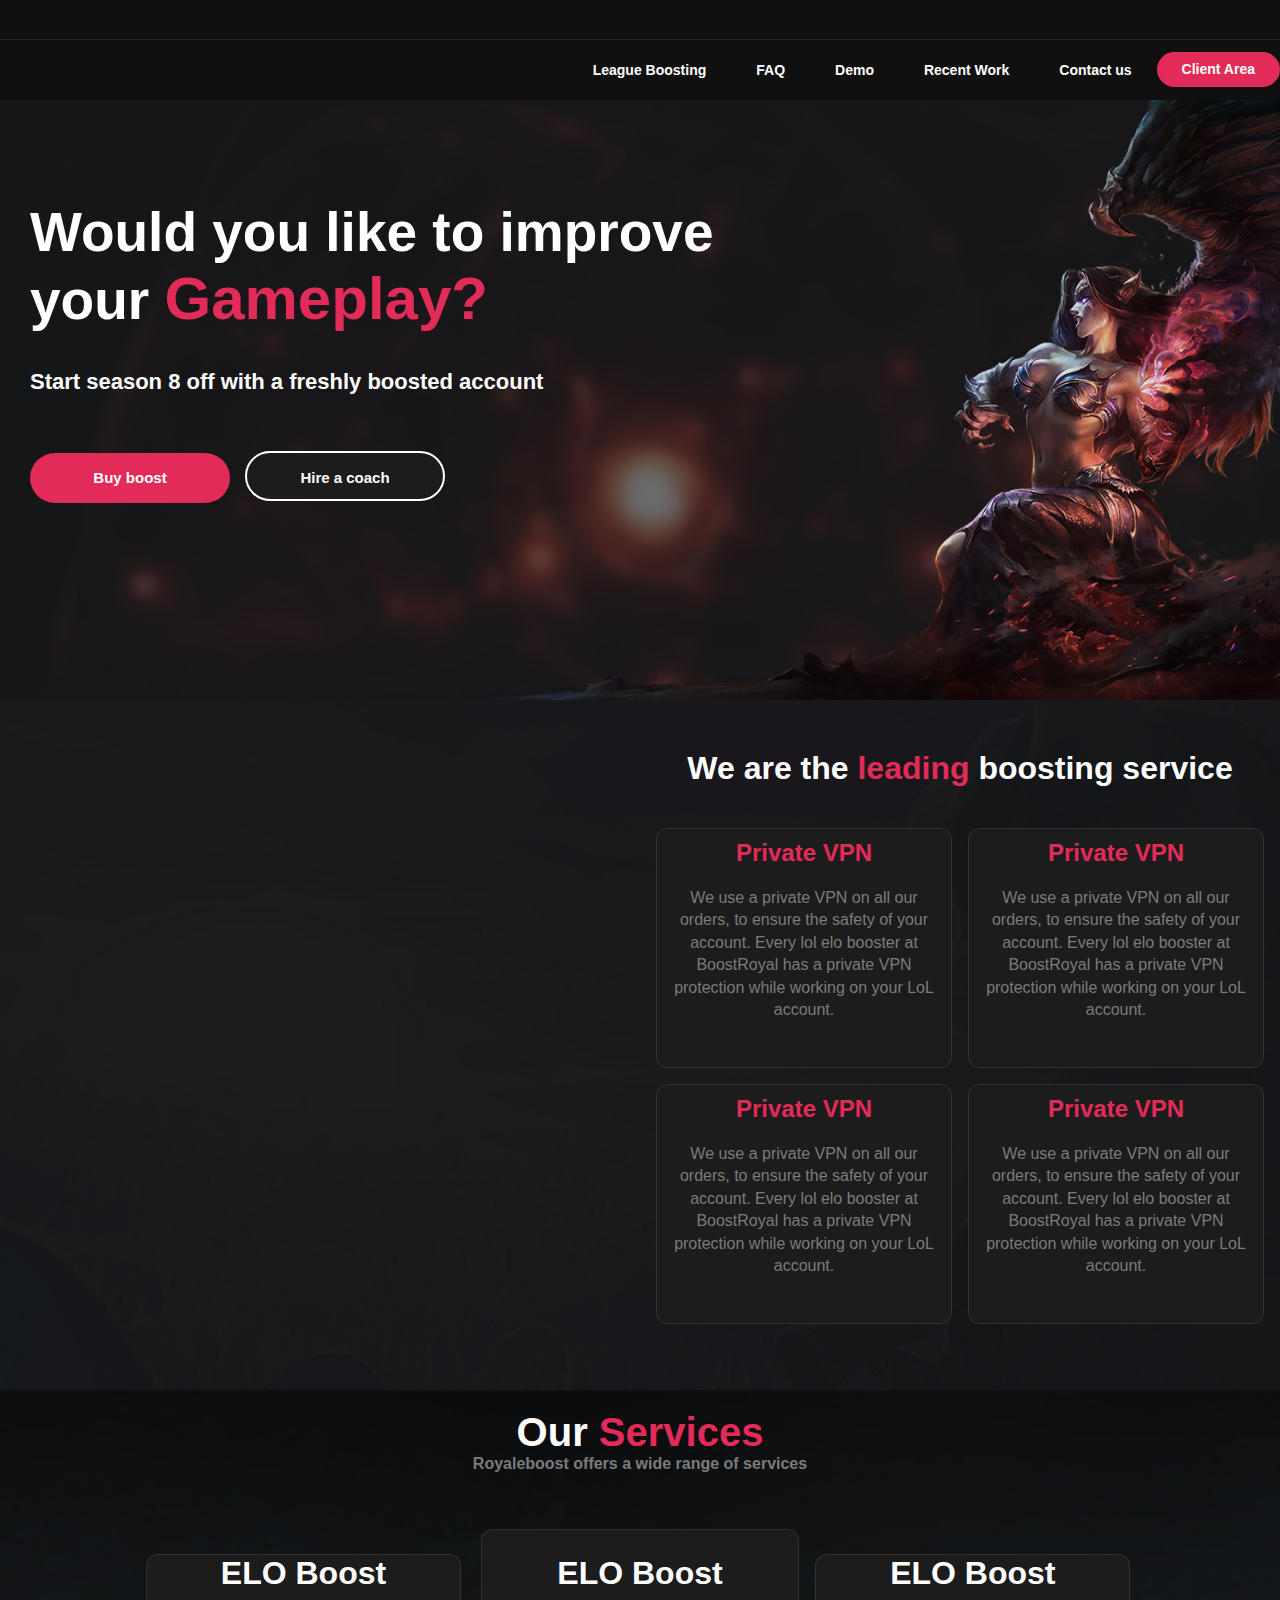
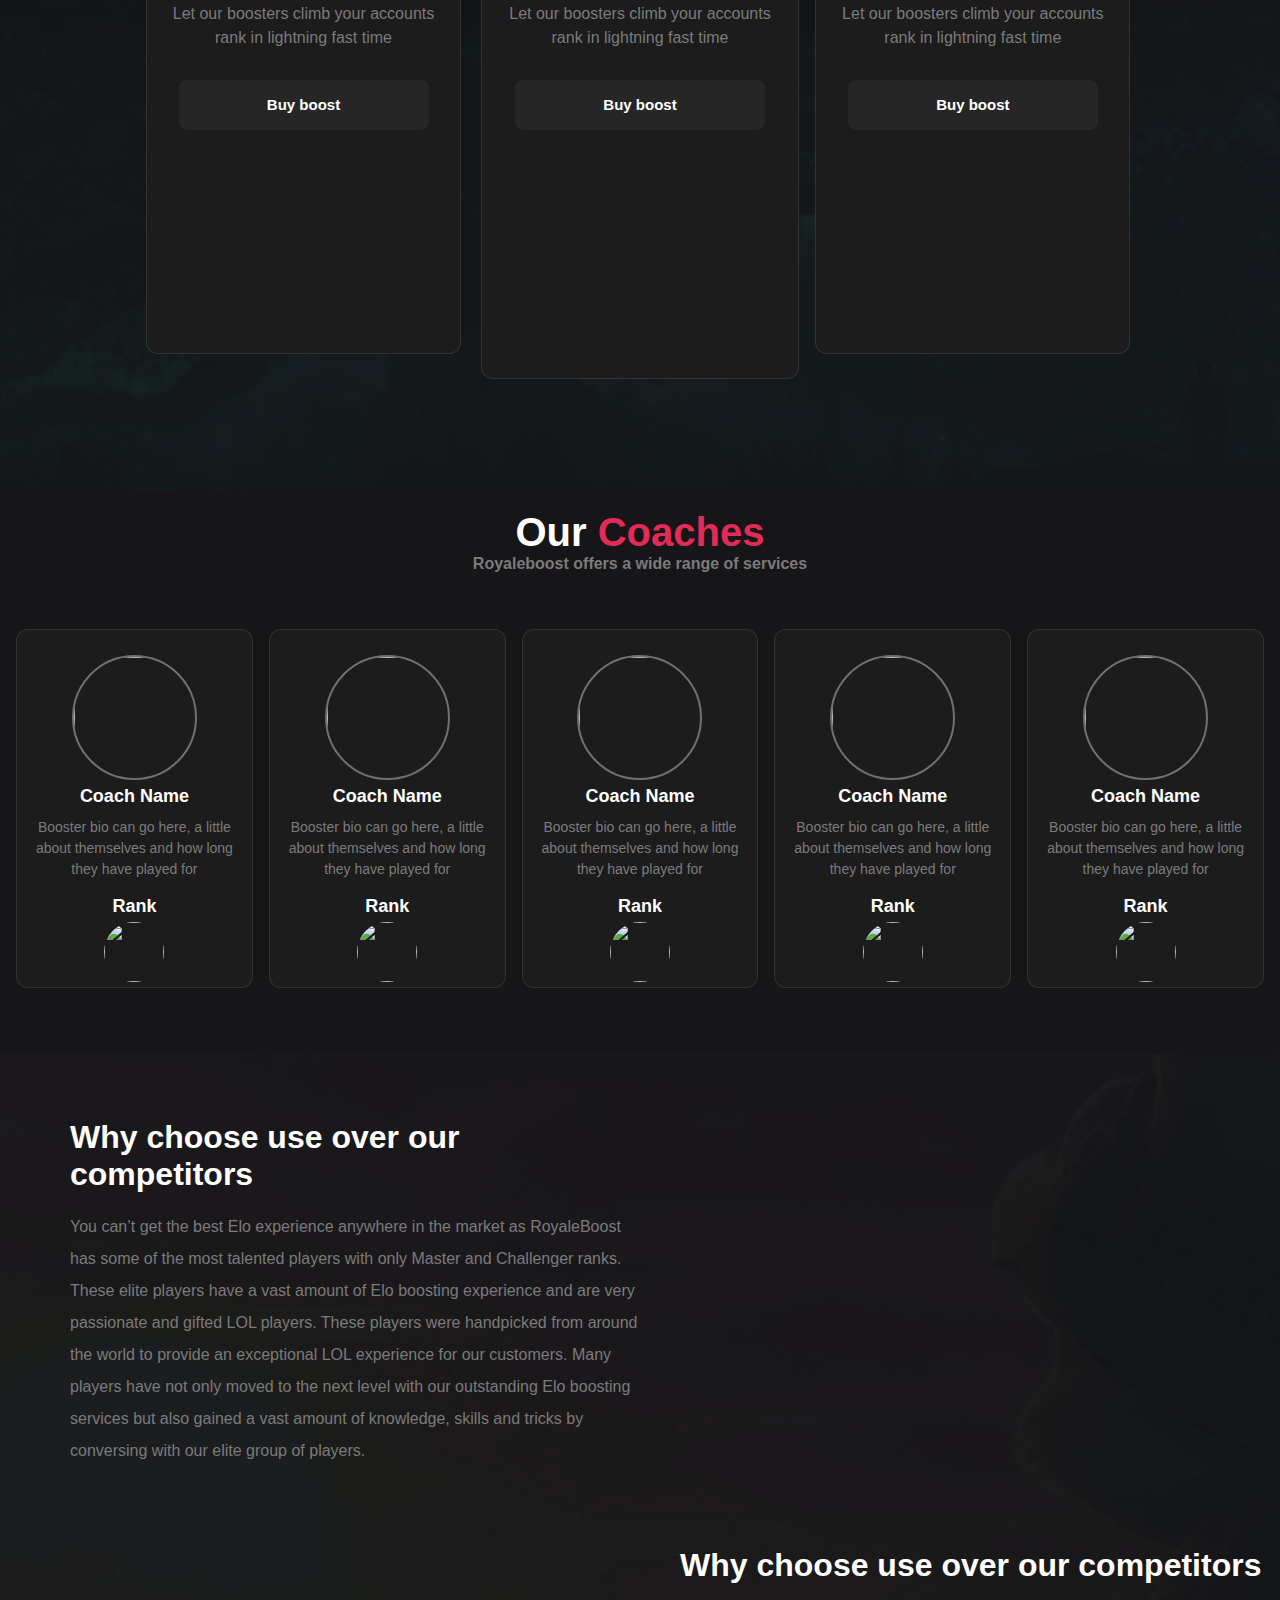
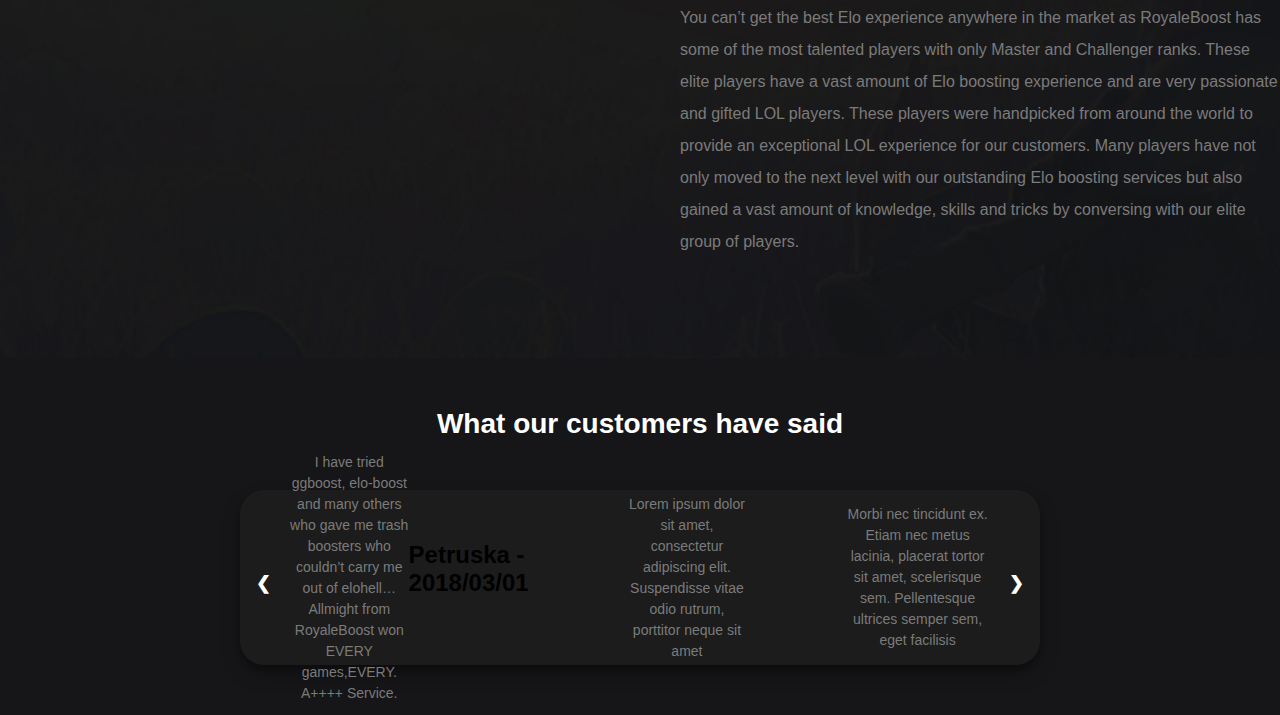
==== docs/index.html @ 91fa897e "New" ====
<!doctype html>
<html lang="en">
<head>
  <meta charset="utf-8">
  <title>MyApp</title>
  <base href="Colourcloud.github.io">
  <meta name="viewport" content="width=device-width, initial-scale=1">
  <link rel="icon" type="image/x-icon" href="favicon.ico">
<link rel="stylesheet" href="styles.6e031591ce492f7f7b24.css"></head>
<body>
  <app-root></app-root>
<script type="text/javascript" src="runtime.ec2944dd8b20ec099bf3.js"></script><script type="text/javascript" src="polyfills.c6871e56cb80756a5498.js"></script><script type="text/javascript" src="main.b055c760a0fed931425d.js"></script></body>
</html>
---- docs/styles.6e031591ce492f7f7b24.css ----
*{margin:0;padding:0;box-sizing:border-box}.come-in{-webkit-transform:translateY(100px);transform:translateY(100px);opacity:0;-webkit-animation:1.2s forwards come-in;animation:1.2s forwards come-in}.come-in:nth-child(odd){-webkit-animation-duration:.9s;animation-duration:.9s}@-webkit-keyframes come-in{to{-webkit-transform:translateY(0);transform:translateY(0);opacity:1}}@keyframes come-in{to{-webkit-transform:translateY(0);transform:translateY(0);opacity:1}}h1,h2,h3,h4,h5,h6,p{font-family:Roboto,sans-serif}a{text-decoration:none}.highlight{color:#e22b58;font-size:60px}.wrapper{max-width:1280px;margin:0 auto;overflow:hidden}.service-wrapper{max-width:1020px;margin:0 auto;overflow:hidden}.client-area{background:#e22b58;border-radius:100px;line-height:35px!important;margin:12px 0 0}
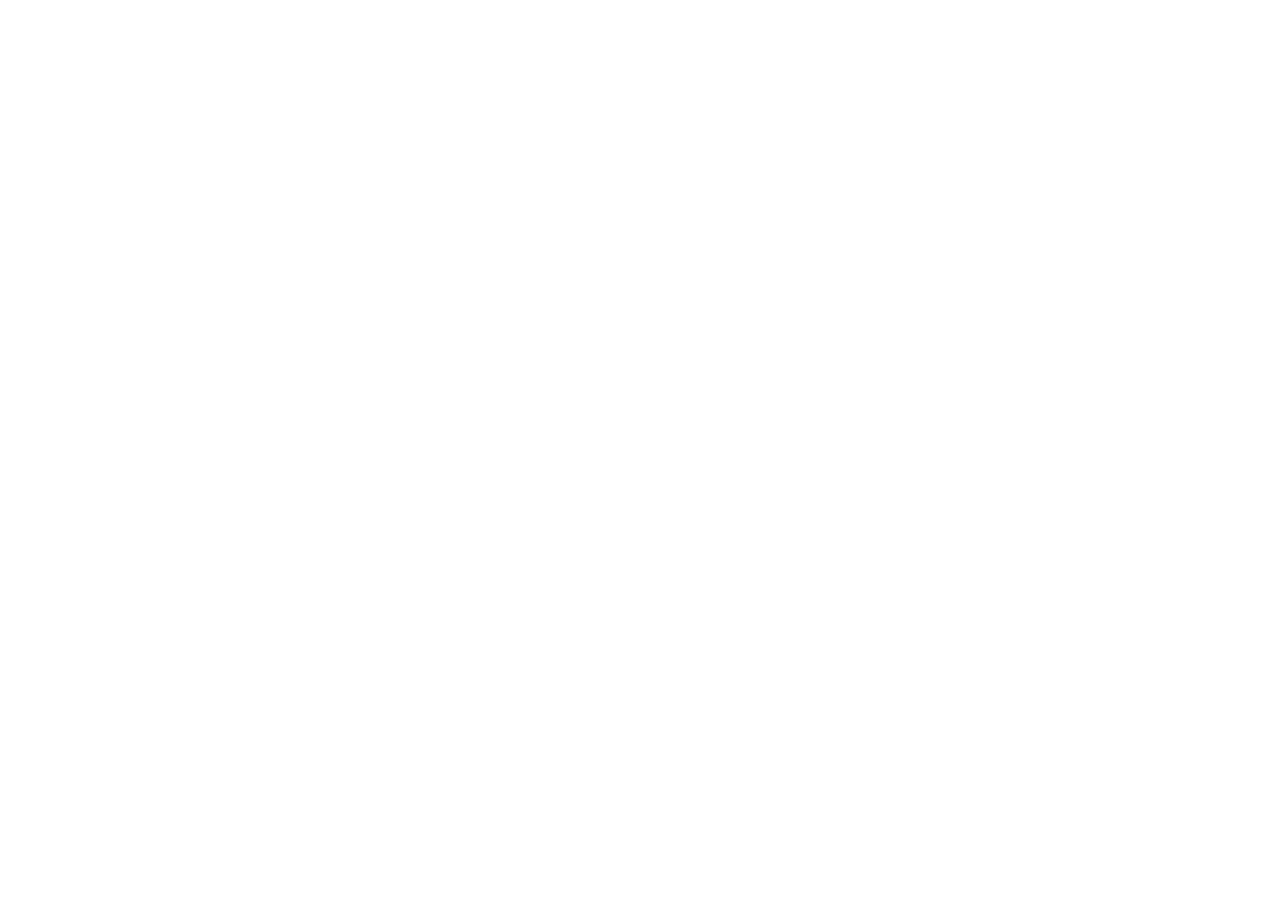
==== commit 1fe5ab65: "new" ====
--- a/docs/index.html
+++ b/docs/index.html
@@ -3,11 +3,12 @@
 <head>
   <meta charset="utf-8">
   <title>MyApp</title>
-  <base href="Colourcloud.github.io">
+  <base href="/">
+
   <meta name="viewport" content="width=device-width, initial-scale=1">
   <link rel="icon" type="image/x-icon" href="favicon.ico">
 <link rel="stylesheet" href="styles.6e031591ce492f7f7b24.css"></head>
 <body>
   <app-root></app-root>
-<script type="text/javascript" src="runtime.ec2944dd8b20ec099bf3.js"></script><script type="text/javascript" src="polyfills.c6871e56cb80756a5498.js"></script><script type="text/javascript" src="main.b055c760a0fed931425d.js"></script></body>
+<script type="text/javascript" src="runtime.ec2944dd8b20ec099bf3.js"></script><script type="text/javascript" src="polyfills.c6871e56cb80756a5498.js"></script><script type="text/javascript" src="main.0e6061cdfea295893233.js"></script></body>
 </html>
